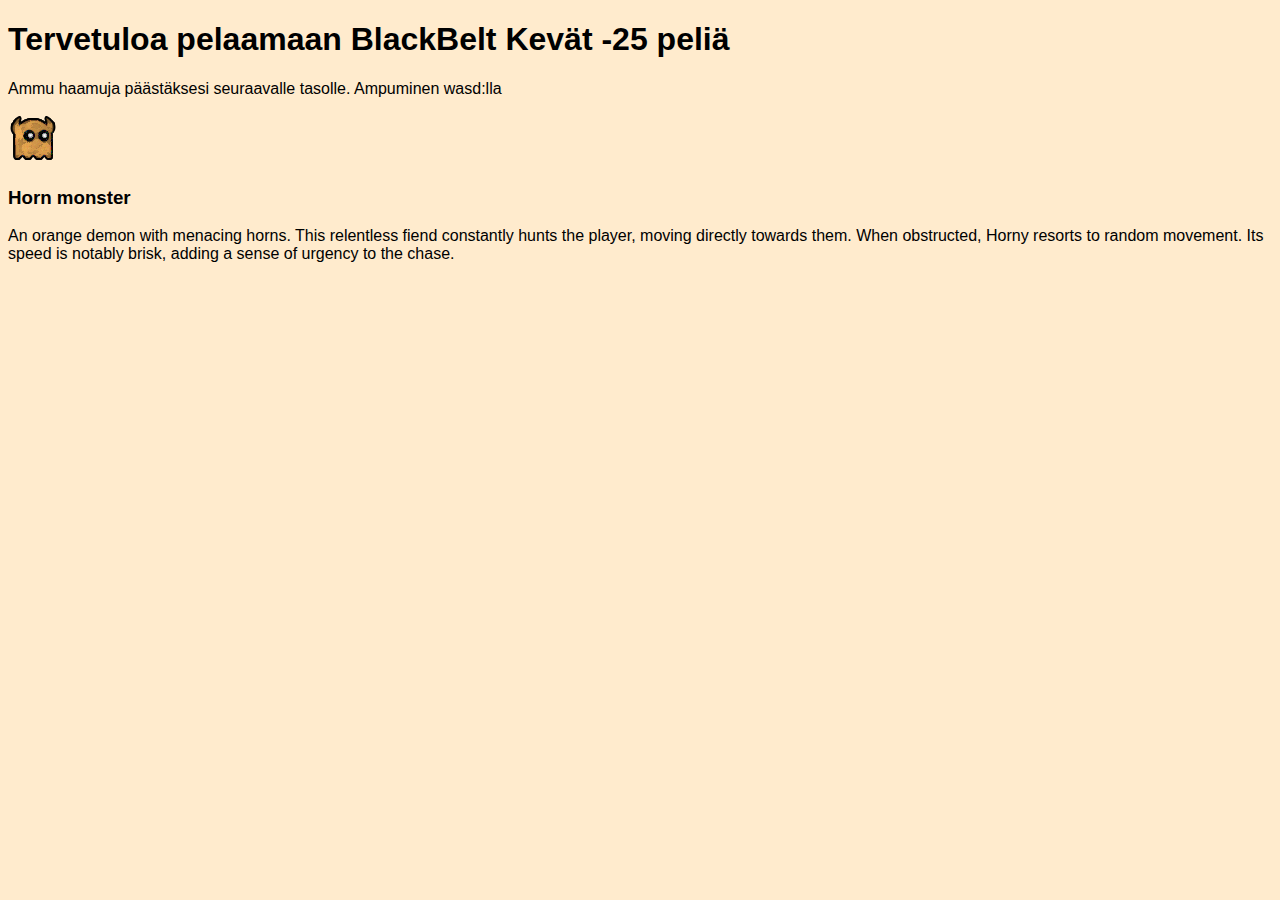
==== public/index.html @ 05bd5458 "eka" ====
<!DOCTYPE html>
<html lang="en">
<head>
    <meta charset="UTF-8">
    <meta name="viewport" content="width=device-width, initial-scale=1.0">
    <title>BBTiK25</title>
    <link rel="stylesheet" href="styles.css">
    <script src="script.js" defer></script>
</head>
<body>
    <div id="intro-screen">
        <h1>Tervetuloa pelaamaan BlackBelt Kevät -25 peliä</h1>
        <p>Ammu haamuja päästäksesi seuraavalle tasolle. Ampuminen wasd:lla</p>
        <div>
            <img src="images/hornmonster.png">
        </div>
        <h3>Horn monster</h3>
        <p>An orange demon with menacing horns. This relentless fiend constantly hunts the player, moving directly towards them. When obstructed, Horny resorts to random movement. Its speed is notably brisk, adding a sense of urgency to the chase.</p>
    </div>
</body>
</html>
---- public/styles.css ----
body {
    background-color: blanchedalmond;
    font-family: 'Franklin Gothic Medium', 'Arial Narrow', Arial, sans-serif;
}
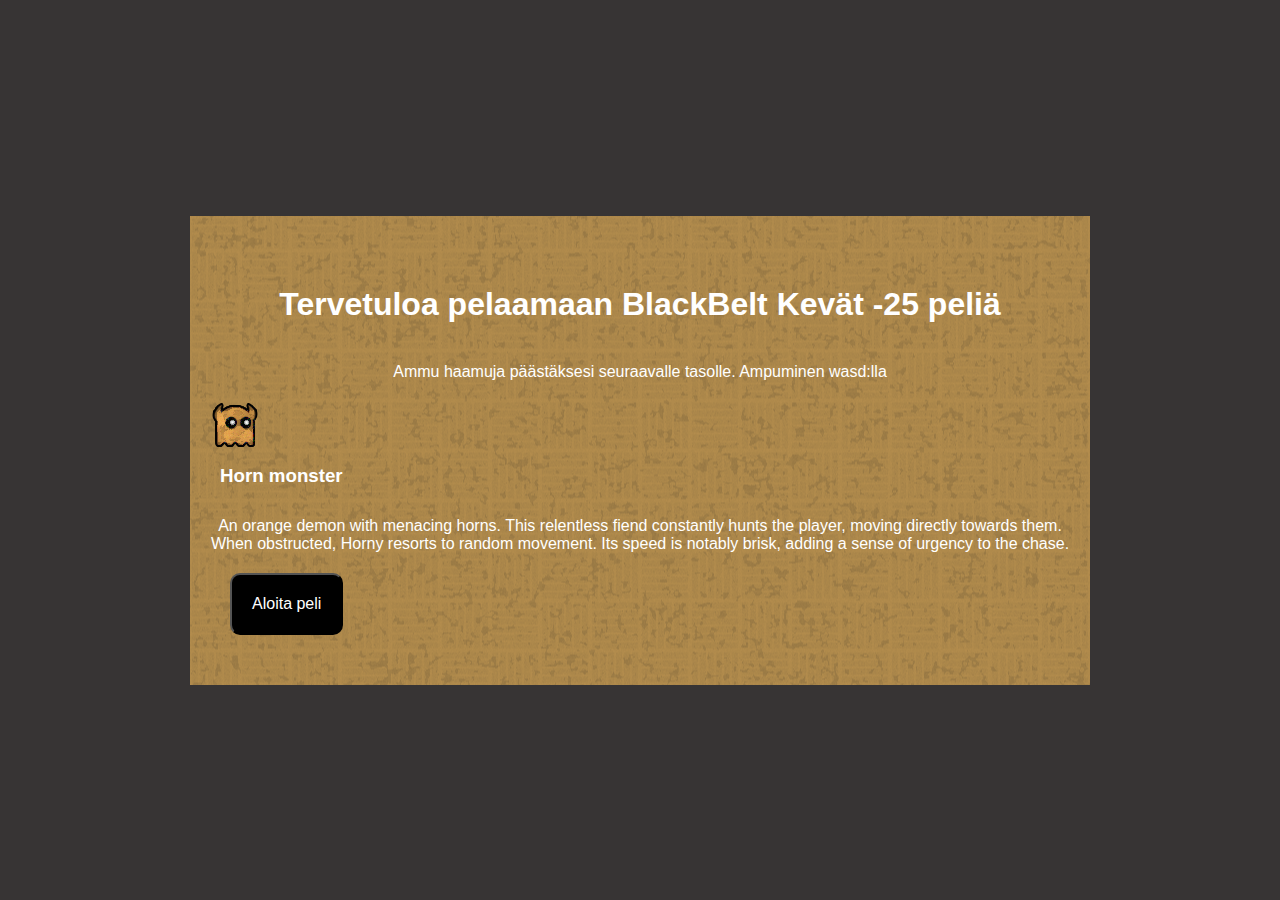
==== commit c8e7b80d: "28.1" ====
--- a/public/index.html
+++ b/public/index.html
@@ -16,6 +16,11 @@
         </div>
         <h3>Horn monster</h3>
         <p>An orange demon with menacing horns. This relentless fiend constantly hunts the player, moving directly towards them. When obstructed, Horny resorts to random movement. Its speed is notably brisk, adding a sense of urgency to the chase.</p>
+        
+        <div id="monster-selection">
+            <button id="new-game-btn">Aloita peli</button>
+        </div>
+
     </div>
 </body>
 </html>--- a/public/styles.css
+++ b/public/styles.css
@@ -1,4 +1,54 @@
 body {
-    background-color: blanchedalmond;
-    font-family: 'Franklin Gothic Medium', 'Arial Narrow', Arial, sans-serif;
+    font-family: 'Roboto', Arial, sans-serif;
+    display: flex;
+    justify-content: center;
+    align-items: center;
+    min-height: 100vh;
+    margin: 0;
+    padding: 0;
+    background-size: cover;
+    background-position: center;
+    background-repeat: no-repeat;
+    background-color: #373434;
+}
+
+#intro-screen {
+    background-image: url('images/background.png');
+    background-repeat: repeat-y;
+    background-size: 900px auto;
+    background-position: center;
+    color: white;
+    padding: 20px;
+    text-align: center;
+    max-width: 900px;
+    margin: 0 auto;
+    display: flex;
+    flex-direction: column;
+    align-items: flex-start;
+    position: relative;
+    box-sizing: border-box;
+    padding-top: 50px;  
+    padding-bottom: 50px; 
+}
+
+h2, h1, p {
+    text-align: center; /* Keskittää tekstin vaakasuunnassa */
+    width: 100%;   /* Tekee elementeistä täysleveän */
+    position: relative;
+    margin: 20px 0; /* Lisää hieman marginaalia ylä- ja alapuolelle */
+    }
+
+h3 {
+    margin: 10px 10px;
+}
+
+button {
+    background-color: black;
+    color: white;
+    margin-left: 20px; /* Sama sisennys kuin monsterin kuvilla */
+    align-self: flex-start; /* Asetetaan nappula vasempaan reunaan */
+    padding: 20px 20px;
+    font-size: 16px;
+    border-radius: 10px;
+    cursor: pointer;
 }